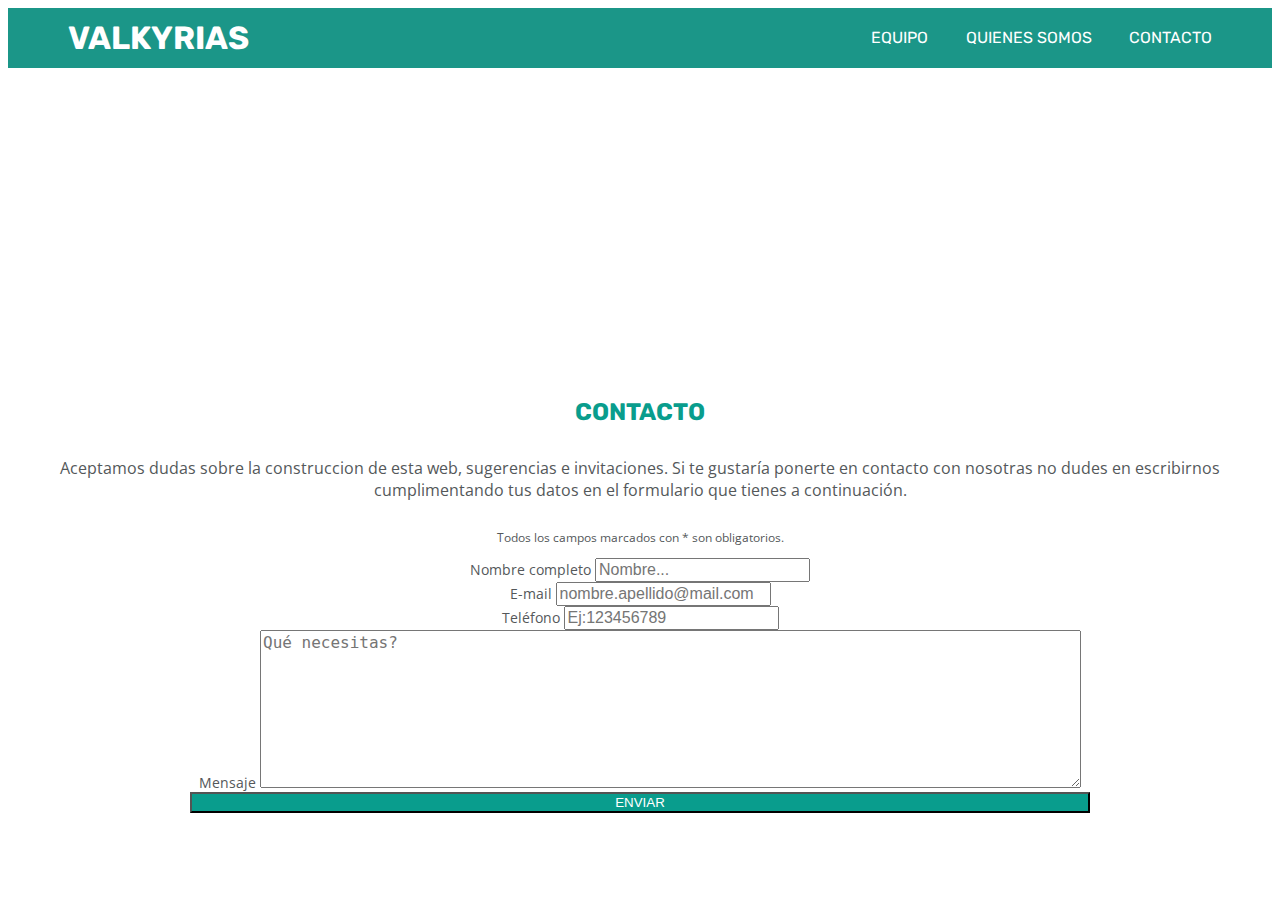
==== contacto.html @ e16b781e "hecho contacto" ====
<!DOCTYPE html>
<html lang="es">
<head>
  <meta charset="utf-8">
  <title> Valkyrias </title>
  <link rel="stylesheet" type="text/css" href="main.css">
  <link href="https://fonts.googleapis.com/css?family=Rubik" rel="stylesheet">
  <link href="https://fonts.googleapis.com/css?family=Open+Sans|Rubik:500" rel="stylesheet">
  <link rel="stylesheet" href="https://use.fontawesome.com/releases/v5.0.13/css/all.css" integrity="sha384-DNOHZ68U8hZfKXOrtjWvjxusGo9WQnrNx2sqG0tfsghAvtVlRW3tvkXWZh58N9jp" crossorigin="anonymous">
  <meta name="viewport" content="width=device-width, initial-scale=1">
</head>
<body>
<header>
  <div class="contenedor-menu">
      <h1 class="item-titulo"><a href="">VALKYRIAS</a> </h1>
      <nav>
        <ul class="contenedor-lista">
          <li class="item-cuadro"> <a href="">EQUIPO</a></li>
          <li class="item-cuadro"> <a href="">QUIENES SOMOS</a></li>
          <li class="item-cuadro"> <a href="">CONTACTO</a></li>
        </ul>
      </nav>
  </div>
  </header>
<main>
  <section class="i-cabecera">
  </section>
  <div class="contact">
    <h2 class="contact-tittle">
      CONTACTO
    </h2>
    <p class="texto">
      Aceptamos dudas sobre la construccion de esta web, sugerencias e invitaciones.
      Si te gustaría ponerte en contacto con nosotras no dudes en escribirnos cumplimentando tus datos en el formulario que tienes a continuación.
    </p>
    <div class="contact-box">
      <p>Todos los campos marcados con * son obligatorios.</p>

      <form class="formulario" action="poner la url dodne debe enviarse" method="post">
            <div class="q-1">
              <label for="Name">Nombre completo</label>
              <input id="Name" type="text" name="name" placeholder="Nombre..." required>
            </div>
            <div class="q-2">
              <label for="mail">E-mail</label>
              <input id="mail" type="mail" name="mail" placeholder="nombre.apellido@mail.com" required>
            </div>
            <div class="q-3">
              <label for="phone">Teléfono</label>
              <input id="phone" type="text" name="phone" placeholder="Ej:123456789">
            </div>
            <div class="q-4">
              <label for="msg">Mensaje</label>
              <textarea id="msg" name="msg" placeholder="Qué necesitas?"rows="8" cols="80" required></textarea>
            </div>
          </form>

          <input class="pepe" type="submit" value="ENVIAR">
          
</main>
</body>
---- main.css ----
html {
margin: 0px;
}


.contenedor-menu {
  font-family: 'Rubik', sans-serif;
  display: flex;
  flex-wrap: wrap;
  flex-direction: row;
  align-content: space-around;
  justify-content: space-between;
  width: 100%;
  background-color: #14d9c4;
  padding: 0px;
  margin: 0px;
}
.item-titulo {
  flex: 0 1 100%;
  text-align: center;
  height: 60px;
  padding-left: 15px;
  padding-right: 15px;
  line-height: 60px;
  background-color: #1b9688;
  margin: 0px;
}
.contenedor-lista {
  width: 100%;
  display: flex;
  flex-direction: row;
  align-content: space-around;
  justify-content: space-between;
  list-style: none;
  padding: 0px;
  margin-right: 15px;
  margin-top: 0px;
  margin-bottom: 0;
}
header nav {
  width: 100%;
}
.item-cuadro {
  height: 45px;
  line-height: 45px;
  padding-right: 15px;
  padding-left: 15px;
}
.contenedor-menu a {
  text-decoration: none;
  color: white;
}
.contenedor-slogan {
  background-image: url("poster.jpg");
  height: 297px;
  display: flex;
  background-size:cover;
  width: 100%;

}
.item-slogan {
  flex: 0 1 100%;
  background-color: rgba(255,255,255,0.8);
  margin-left: 15px;
  margin-right: 15px;
  position: relative;
  top: 250px;
  font-family: 'Open sans', sans-serif;
  padding-left: 15px;
  height: 71px;
}




@media only screen and (min-width: 992px) {
  .contenedor-menu {
    background-color: #1b9688;
  }
  .item-titulo {
    flex: 0 1 50%;
    text-align: left;
    margin-left: 45px;
  }
  header nav {
    width: auto;
    margin-right: 45px;

  }

  .item-cuadro {
    height: 60px;
    line-height: 60px;
  }
  .item-slogan {
    flex: 0 1 30%;
    text-align: center;
    top: 350px;
  }
  .contenedor-slogan {
    height: 421px;
  }
}

/*codigo marta*/

.cuerpo--ppal {
  text-align: center;
  margin: 0;
}

.cuerpo--equipo {
  padding-bottom: 30px;
}

.cuerpo--fortdeb {
  background-color: #f1f1f1;
  padding-bottom: 45px;
  margin-left: 0px;
  margin-right: 0px;
}

.cuerpo--item {
}

.titulo--fortdeb {
  color: #099D8D;
  font-family: 'Rubik', sans-serif;
  font-size: 22px;
  padding-top: 30px;
}

.titulo--equipo {
  color: #099D8D;
  font-family: 'Rubik', sans-serif;
  font-size: 24px;
  margin: 0;
  padding-top: 30px;
  padding-bottom: 15px;
}

.texto--main {
  color: #54585A;
  font-family: 'Open Sans', sans-serif;
  margin: 0 0 16px;
  padding-left: 20px;
  padding-right: 20px;
}
.texto--main:last-child {
margin-bottom: 0;
}

.triangulo {
  margin: auto;
  height: 0px;
  width: 0px;
  padding: 0px;
  background-color: #F1F1F1;
  border-radius: 0px;
  top: -200px;
  transform: rotate(0deg) skew(0deg);
  -webkit-transform: rotate(0deg) skew(0deg);
  border-top: 20px solid #FFFFFF;
  border-left: 20px solid transparent;
  border-right: 20px solid transparent;
  border-bottom: 0px transparent;
}
/*codigo marta*/

/*codigo Sofi*/
.flex-container {
  display: flex;
  flex-direction: column;
  flex-wrap: wrap;
}
.flex.leftext {
  margin-left: 90px;
  margin-bottom: 60px;
  margin-top: 60px;
  align-items: center;
}
.flex.rightext {
  margin-right: 90px;
  margin-bottom: 60px;
  margin-top: 60px;
  align-items: center;
}
.titlewho {
  color: #099D8D;
  text-align: center;
  font-family: 'Rubik', sans-serif;
  font-size: 24px;
  line: 45px;
  margin-top: 45px;
  margin-bottom: 45px;
}
.titlename {
  color: #000000;
  font-family: 'Open Sans', sans-serif;
  font-size: 20px;
  line: 45px;
}
.textwho {
  color: #54585A;
  font-family: 'Open Sans', sans-serif;
  font-size: 16px;
  line: 24px;
  margin-bottom: 45px;
}
.profilephoto {
  box-sizing: border-box;
  border-style: solid;
  margin-left: 45px;
  margin-right: 45px;
  border-color: #B8B8B9;
  border-radius: 15px;
  border-width: 3px;
}
.imagen1 {
  float:left;
  margin-right;
}
.imagen2 {
   float:right;
   margin-left;
}
.box  {
  margin-top: 45px;
  margin-left: 45px;
  margin-right: 45px;
  margin-bottom: 60px;
}
.textmargin1 {
  margin-bottom: 15px;
  margin-left: 90px;
  margin-right: 45px;
  text-align: right;
}
.textmargin1 .titlename {

}

.textmargin2 {
  margin-bottom: 15px;
  margin-left: 45px;
  margin-right: 90px;
  text-align: left;
}
.colorppal {
  filter: hue-rotate(9deg);
  filter: saturate(157%);
  filter: brightness(141%);
}
.box ul {
  margin: 0;
  padding: 0;
  list-style: none;
}
.box li {
  display: inline;
}
.box li + li::before {
  content: "·";
  margin: 0 5px;
}
.fab {
  color: #14aabf
}
.fas {
  color: #14aabf
}
.organize {
  text-align: left;
}
.iconsright {
  text-align: right;
}
@media all and (max-width:736px) {
    .box {
      display: flex;
      flex-wrap: wrap;
      text-align: center;
      justify-content: center;
      margin-top: 30px;
      margin-bottom: 45px;
      }
    ul {
      margin-bottom: 45px;
      margin-top: 15px;
      justify-content: center;
      text-align: center;
    }
    .profilephoto {
      box-sizing: border-box;
      border-style: solid;
      margin-top: 30px;
      margin-bottom: 15px;
      height: 180px;
      width: 180px;
      border-color: #B8B8B9;
      border-radius: 15px;
      border-width: 3px;
      justify-content: center;
      align-content: center;
    }
    .textmargin1 {
      justify-content: center;
      text-align: center;
      margin-top: 15px;
      margin-top: 15px;
      margin-left: 15px;
      margin-right: 15px;
    }
    .textmargin2 {
      justify-content: center;
      text-align: center;
      margin-top: 15px;
      margin-top: 15px;
      margin-left: 15px;
      margin-right: 15px;
    }
    .flex.leftext {
      margin-top: 15px;
      margin-top: 15px;
      margin-left: 15px;
      margin-right: 15px;
    }
    .flex.rightext {
      margin-top: 15px;
      margin-top: 15px;
      margin-left: 15px;
      margin-right: 15px;
    }
    }
/*codigo Sofi*/

/*codigo Alba*/

footer {
  background: white;
  border: 1px solid lightgrey;
  justify-content: center;
  margin-top: 45px;
  flex-direction: column;
  text-align: center;
  flex-wrap: wrap;
}
.item1 {
  font-family: 'Open Sans', sans-serif;
  font-size: 14px;
  line: 20px;
  color: #B8B8B9;
  margin-top: 30px;
  margin-bottom: 20px;
}
.item2 {
  font-family: 'Open Sans', sans-serif;
  color: #54585A;
  margin: 0;
  padding: 0;
  font-size: 14px;
  line: 30px;
}
.lista{
  margin: 0;
  padding: 0;
  list-style: none;
}
.enlaces {
  text-decoration: none;
  text-transform: uppercase;
  color: #54585A;
}
aside {
  margin-top: 30px;
  margin-bottom: 45px;
}

/*codigo Alba*/

/*codigo contacto*/

.i-cabecera{
  height: 300px;
  width: 100%;
  background-image: url("imagencontact.jpg");
  background-size: cover;
}
.imagen {
  background-image:
  height: 300px;
  margin-left: 0;
  margin-right: 0;
}
.contact {
  display: flex;
  flex-direction: column;
  justify-content: center;
  text-align: center;
}
.contact-tittle {
  align-content: center;
  margin-top: 30px;
  margin-bottom: 15px;
  font-family: 'Rubik', sans-serif;
  color: #099D8D;
  font-size: 24px;
}
.texto {
  align-content: center;
  font-family: 'Open Sans', sans-serif;
  color: #54585A;
  font-size: 16px;
  line: 24px;
}
.contact-box {
justify-content: center;
font-family: 'Open Sans', sans-serif;
font-size: 12px;
color: #54585A;
line: 24px;
}

/*codigo contacto*/

/*codigo formulario*/
 .formulario {
  font-family: 'Open Sans', sans-serif;
  font-size: 14px;
  color: #54585A;
}

.formulario input {
  font-size: 16px;

}

.formulario textarea {
  font-size: 16px;
}

.pepe {
  background: #099D8D;
  color: #ffffff;
  width: 100vh;
}




/*codigo formulario*/
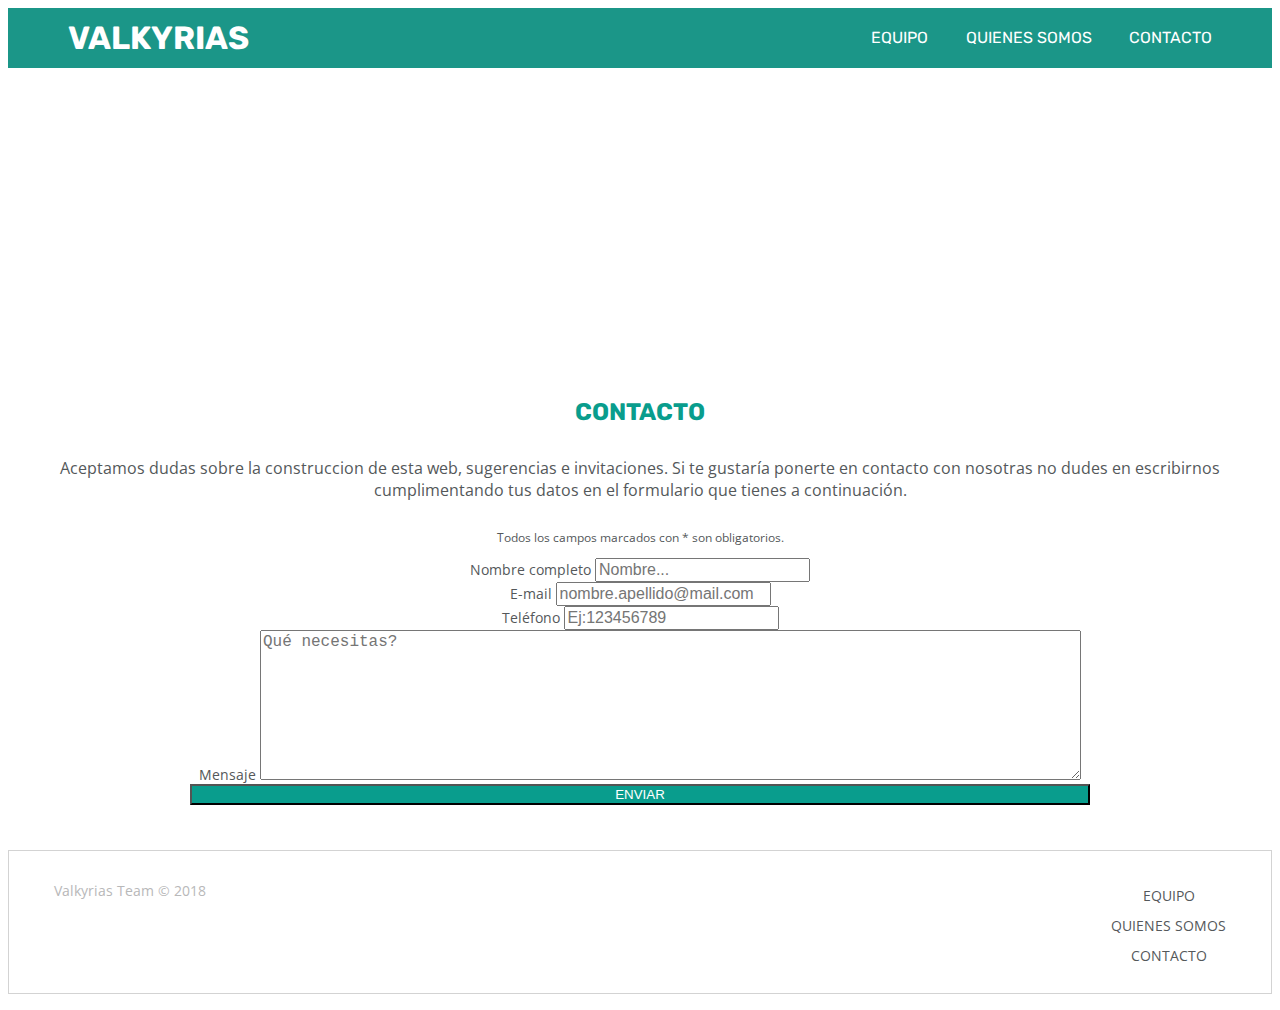
==== commit 2de72583: "completadas medias footer y detalles" ====
--- a/contacto.html
+++ b/contacto.html
@@ -57,6 +57,29 @@
           </form>
 
           <input class="pepe" type="submit" value="ENVIAR">
-          
+
 </main>
+<footer class="footer">
+  <div class="supercaja">
+    <div class="item1">
+      <p>Valkyrias Team © 2018</p>
+    </div>
+    <div class="item2">
+      <nav >
+        <ul class="lista">
+          <li><a class="enlaces" href="enlace equipo">EQUIPO</a></li>
+          <li><a class="enlaces" href="enlace quienes somos">QUIENES SOMOS</a></li>
+          <li><a class="enlaces" href="enlace contacto">CONTACTO</a></li>
+        </ul>
+      </nav>
+    </div>
+    <aside class= "item 3">
+      <div>
+        <a href="http://adalab.es/"> <img src="logo_adalab.png" alt=""></a>
+      </div>
+
+    </aside>
+
+  </div>
+</footer>
 </body>
--- a/main.css
+++ b/main.css
@@ -226,7 +226,7 @@
    margin-left;
 }
 .box  {
-  margin-top: 45px;
+  margin-top: 45px;column
   margin-left: 45px;
   margin-right: 45px;
   margin-bottom: 60px;
@@ -285,7 +285,7 @@
       margin-top: 30px;
       margin-bottom: 45px;
       }
-    ul {
+    ul {query
       margin-bottom: 45px;
       margin-top: 15px;
       justify-content: center;
@@ -308,7 +308,8 @@
       justify-content: center;
       text-align: center;
       margin-top: 15px;
-      margin-top: 15px;
+      margin-top: 15px;margin-left: 0px;
+  margin-right: 0px;
       margin-left: 15px;
       margin-right: 15px;
     }
@@ -342,9 +343,7 @@
   border: 1px solid lightgrey;
   justify-content: center;
   margin-top: 45px;
-  flex-direction: column;
   text-align: center;
-  flex-wrap: wrap;
 }
 .item1 {
   font-family: 'Open Sans', sans-serif;
@@ -376,7 +375,37 @@
   margin-top: 30px;
   margin-bottom: 45px;
 }
-
+@media only screen and (min-width: 768px) {
+
+footer {
+
+  border: 1px solid lightgrey;
+  margin-top: 45px;
+  padding-right: 45px;
+  padding-left: 45px;
+}
+.supercaja {
+position: relative;
+}
+
+.item1 {
+    margin-top: 30px;
+    margin-bottom: 15px;
+    text-align: left;
+}
+.item2 {
+  line-height: 30px;
+  margin-top: 0;
+  position: absolute;
+  top:0;
+  right: 0;
+}
+aside {
+  margin-top: 15px;
+  margin-bottom: 60px;
+  text-align: left;
+}
+}
 /*codigo Alba*/
 
 /*codigo contacto*/
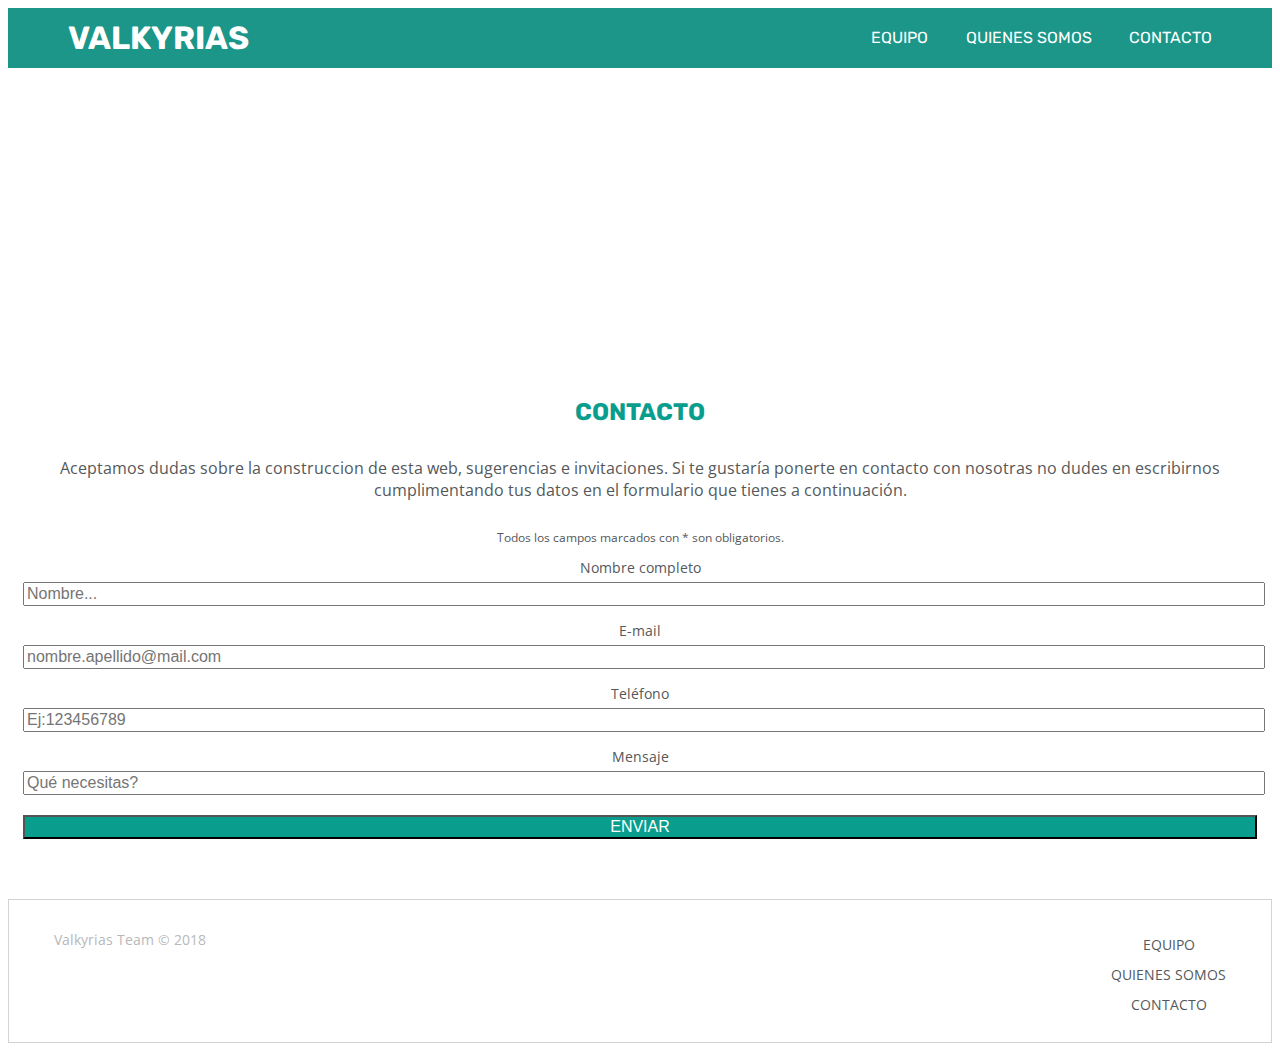
==== commit d40b3b8e: "algunoscambios de formulario" ====
--- a/contacto.html
+++ b/contacto.html
@@ -38,25 +38,26 @@
       <p>Todos los campos marcados con * son obligatorios.</p>
 
       <form class="formulario" action="poner la url dodne debe enviarse" method="post">
-            <div class="q-1">
-              <label for="Name">Nombre completo</label>
+            <div class="q">
+              <label class="an" for="Name">Nombre completo</label>
               <input id="Name" type="text" name="name" placeholder="Nombre..." required>
             </div>
-            <div class="q-2">
-              <label for="mail">E-mail</label>
+            <div class="q">
+              <label class="an" for="mail">E-mail</label>
               <input id="mail" type="mail" name="mail" placeholder="nombre.apellido@mail.com" required>
             </div>
-            <div class="q-3">
-              <label for="phone">Teléfono</label>
+            <div class="q">
+              <label class="an" for="phone">Teléfono</label>
               <input id="phone" type="text" name="phone" placeholder="Ej:123456789">
             </div>
-            <div class="q-4">
-              <label for="msg">Mensaje</label>
-              <textarea id="msg" name="msg" placeholder="Qué necesitas?"rows="8" cols="80" required></textarea>
+            <div class="q">
+              <label class="an" for="msg">Mensaje</label>
+              <input id="msg" name="msg" placeholder="Qué necesitas?"rows="8" cols="50" required></input>
+              <input class="pepe" type="submit" value="ENVIAR">
             </div>
           </form>
 
-          <input class="pepe" type="submit" value="ENVIAR">
+
 
 </main>
 <footer class="footer">
--- a/main.css
+++ b/main.css
@@ -444,11 +444,13 @@
   line: 24px;
 }
 .contact-box {
+display: block;
 justify-content: center;
 font-family: 'Open Sans', sans-serif;
 font-size: 12px;
 color: #54585A;
 line: 24px;
+width: 100%;
 }
 
 /*codigo contacto*/
@@ -461,18 +463,28 @@
 }
 
 .formulario input {
-  font-size: 16px;
-
-}
-
+font-size: 16px;
+width: 100%;
+margin-top: 5px;
+margin-bottom: 15px;
+}
+.q {
+margin-left: 15px;
+margin-right: 15px;
+}
+.an {
+
+}
 .formulario textarea {
   font-size: 16px;
+width: 100%;
 }
 
 .pepe {
-  background: #099D8D;
-  color: #ffffff;
-  width: 100vh;
+background: #099D8D;
+color: #ffffff;
+width: 100%;
+text-transform: uppercase;
 }
 
 
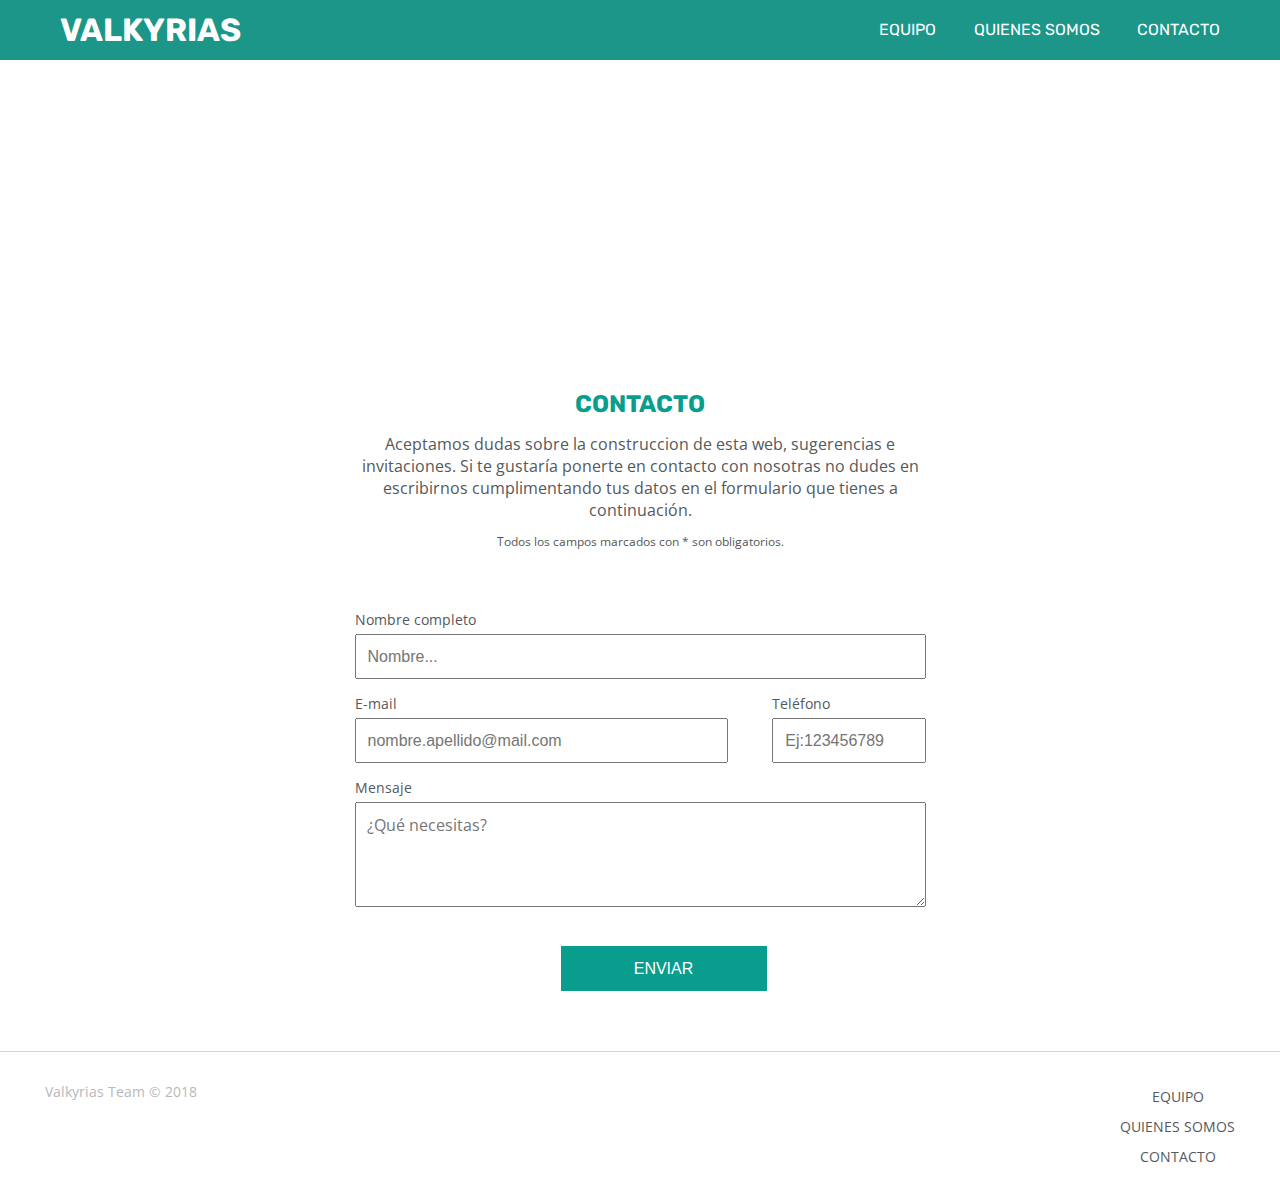
==== commit 858a21c8: "medias alba supuestamente ready" ====
--- a/contacto.html
+++ b/contacto.html
@@ -4,15 +4,15 @@
 <head>
   <meta charset="utf-8">
   <title> Valkyrias </title>
-  <link rel="stylesheet" type="text/css" href="main.css">
   <link href="https://fonts.googleapis.com/css?family=Rubik" rel="stylesheet">
   <link href="https://fonts.googleapis.com/css?family=Open+Sans|Rubik:500" rel="stylesheet">
   <link rel="stylesheet" href="https://use.fontawesome.com/releases/v5.0.13/css/all.css" integrity="sha384-DNOHZ68U8hZfKXOrtjWvjxusGo9WQnrNx2sqG0tfsghAvtVlRW3tvkXWZh58N9jp" crossorigin="anonymous">
+  <link rel="stylesheet" type="text/css" href="main.css">
   <meta name="viewport" content="width=device-width, initial-scale=1">
 </head>
 <body>
-<header>
-  <div class="contenedor-menu">
+  <header>
+    <div class="contenedor-menu">
       <h1 class="item-titulo"><a href="">VALKYRIAS</a> </h1>
       <nav>
         <ul class="contenedor-lista">
@@ -21,66 +21,73 @@
           <li class="item-cuadro"> <a href="">CONTACTO</a></li>
         </ul>
       </nav>
-  </div>
+    </div>
   </header>
-<main>
-  <section class="i-cabecera">
-  </section>
-  <div class="contact">
-    <h2 class="contact-tittle">
-      CONTACTO
-    </h2>
-    <p class="texto">
-      Aceptamos dudas sobre la construccion de esta web, sugerencias e invitaciones.
-      Si te gustaría ponerte en contacto con nosotras no dudes en escribirnos cumplimentando tus datos en el formulario que tienes a continuación.
-    </p>
-    <div class="contact-box">
-      <p>Todos los campos marcados con * son obligatorios.</p>
+  <main>
+    <section class="i-cabecera">
+    </section>
+    <div class="contact">
+      <h2 class="contact-tittle">
+        CONTACTO
+      </h2>
+      <p class="texto">
+        Aceptamos dudas sobre la construccion de esta web, sugerencias e invitaciones.
+        Si te gustaría ponerte en contacto con nosotras no dudes en escribirnos cumplimentando tus datos en el formulario que tienes a continuación.
+      </p>
+      <div class="contact-box">
+        <p class="texto-form">Todos los campos marcados con * son obligatorios.</p>
 
-      <form class="formulario" action="poner la url dodne debe enviarse" method="post">
-            <div class="q">
-              <label class="an" for="Name">Nombre completo</label>
-              <input id="Name" type="text" name="name" placeholder="Nombre..." required>
+        <form class="formulario" action="poner la url dodne debe enviarse" method="post">
+          <div class="q">
+            <label class="an" for="Name">Nombre completo</label>
+            <input id="Name" type="text" name="name" placeholder="Nombre..." required>
+          </div>
+          <div class="q">
+            <div class="q2">
+              <div class="y">
+                <div class="q3">
+                  <label class="an" for="mail">E-mail</label>
+                  <input id="mail" type="mail" name="mail" placeholder="nombre.apellido@mail.com" required>
+                </div>
+              </div>
+              <div class="z">
+                <div class="q3">
+                  <label class="an" for="phone">Teléfono</label>
+                  <input id="phone" type="text" name="phone" placeholder="Ej:123456789">
+                </div>
+              </div>
             </div>
-            <div class="q">
-              <label class="an" for="mail">E-mail</label>
-              <input id="mail" type="mail" name="mail" placeholder="nombre.apellido@mail.com" required>
-            </div>
-            <div class="q">
-              <label class="an" for="phone">Teléfono</label>
-              <input id="phone" type="text" name="phone" placeholder="Ej:123456789">
-            </div>
-            <div class="q">
-              <label class="an" for="msg">Mensaje</label>
-              <input id="msg" name="msg" placeholder="Qué necesitas?"rows="8" cols="50" required></input>
+          </div>
+          <div class="q">
+            <label class="an" for="msg">Mensaje</label>
+            <textarea id="msg" name="msg" placeholder="¿Qué necesitas?"rows="8" cols="50" required></textarea>
+            <div class="chachi">
               <input class="pepe" type="submit" value="ENVIAR">
             </div>
-          </form>
+          </div>
+        </form>
+      </main>
+      <footer class="footer">
+        <div class="supercaja">
+          <div class="item1">
+            <p>Valkyrias Team © 2018</p>
+          </div>
+          <div class="item2">
+            <nav >
+              <ul class="lista">
+                <li><a class="enlaces" href="enlace equipo">EQUIPO</a></li>
+                <li><a class="enlaces" href="enlace quienes somos">QUIENES SOMOS</a></li>
+                <li><a class="enlaces" href="enlace contacto">CONTACTO</a></li>
+              </ul>
+            </nav>
+          </div>
+          <aside class= "item 3">
+            <div>
+              <a href="http://adalab.es/"> <img src="logo_adalab.png" alt=""></a>
+            </div>
 
+          </aside>
 
-
-</main>
-<footer class="footer">
-  <div class="supercaja">
-    <div class="item1">
-      <p>Valkyrias Team © 2018</p>
-    </div>
-    <div class="item2">
-      <nav >
-        <ul class="lista">
-          <li><a class="enlaces" href="enlace equipo">EQUIPO</a></li>
-          <li><a class="enlaces" href="enlace quienes somos">QUIENES SOMOS</a></li>
-          <li><a class="enlaces" href="enlace contacto">CONTACTO</a></li>
-        </ul>
-      </nav>
-    </div>
-    <aside class= "item 3">
-      <div>
-        <a href="http://adalab.es/"> <img src="logo_adalab.png" alt=""></a>
-      </div>
-
-    </aside>
-
-  </div>
-</footer>
-</body>
+        </div>
+      </footer>
+    </body>
--- a/main.css
+++ b/main.css
@@ -2,8 +2,9 @@
 html {
 margin: 0px;
 }
-
-
+body {
+margin: 0px;
+}
 .contenedor-menu {
   font-family: 'Rubik', sans-serif;
   display: flex;
@@ -284,12 +285,21 @@
       justify-content: center;
       margin-top: 30px;
       margin-bottom: 45px;
+align-items: center;
       }
     ul {query
       margin-bottom: 45px;
       margin-top: 15px;
       justify-content: center;
       text-align: center;
+      margin-left: 0;
+      margin-right: 0;
+    }
+    .imagen1 {
+      float:center;
+    }
+    .imagen2 {
+       float:center;
     }
     .profilephoto {
       box-sizing: border-box;
@@ -301,18 +311,24 @@
       border-color: #B8B8B9;
       border-radius: 15px;
       border-width: 3px;
-      justify-content: center;
-      align-content: center;
     }
     .textmargin1 {
       justify-content: center;
       text-align: center;
       margin-top: 15px;
-      margin-top: 15px;margin-left: 0px;
-  margin-right: 0px;
+      margin-top: 15px;
+      margin-left: 0px;
+      margin-right: 0px;
       margin-left: 15px;
       margin-right: 15px;
-    }
+      float: center;
+    }
+    .iconsright {
+      margin-left: 0;
+      margin-right: 0;
+      text-align: center;
+      justify-content: center;
+}
     .textmargin2 {
       justify-content: center;
       text-align: center;
@@ -320,18 +336,21 @@
       margin-top: 15px;
       margin-left: 15px;
       margin-right: 15px;
+      float: center;
     }
     .flex.leftext {
       margin-top: 15px;
       margin-top: 15px;
       margin-left: 15px;
       margin-right: 15px;
+text-align: center;
     }
     .flex.rightext {
       margin-top: 15px;
       margin-top: 15px;
       margin-left: 15px;
       margin-right: 15px;
+text-align: center;
     }
     }
 /*codigo Sofi*/
@@ -340,7 +359,7 @@
 
 footer {
   background: white;
-  border: 1px solid lightgrey;
+  border-top: 1px solid lightgrey;
   justify-content: center;
   margin-top: 45px;
   text-align: center;
@@ -379,7 +398,7 @@
 
 footer {
 
-  border: 1px solid lightgrey;
+  border-top: 1px solid lightgrey;
   margin-top: 45px;
   padding-right: 45px;
   padding-left: 45px;
@@ -399,6 +418,17 @@
   position: absolute;
   top:0;
   right: 0;
+}
+.texto {
+  align-content: center;
+  font-family: 'Open Sans', sans-serif;
+  color: #54585A;
+  font-size: 16px;
+  margin: 0 25px;
+}
+.contact-box {
+display: block;
+justify-content: center;
 }
 aside {
   margin-top: 15px;
@@ -441,7 +471,7 @@
   font-family: 'Open Sans', sans-serif;
   color: #54585A;
   font-size: 16px;
-  line: 24px;
+  margin: 0 25px;
 }
 .contact-box {
 display: block;
@@ -452,6 +482,9 @@
 line: 24px;
 width: 100%;
 }
+.texto-form {
+margin-bottom: 60px;
+}
 
 /*codigo contacto*/
 
@@ -460,6 +493,7 @@
   font-family: 'Open Sans', sans-serif;
   font-size: 14px;
   color: #54585A;
+  margin: 0px;
 }
 
 .formulario input {
@@ -467,24 +501,91 @@
 width: 100%;
 margin-top: 5px;
 margin-bottom: 15px;
+box-sizing: border-box;
+height: 45px;
+padding: 11px;
 }
 .q {
 margin-left: 15px;
 margin-right: 15px;
+text-align: left;
+}
+.q2 {
+padding: 0px;
+display: block;
+box-sizing: border-box;
+width: 100%;
+}
+.q3 {
+padding: 0px;
+display: block;
+box-sizing: border-box;
+width: 100%;
+
 }
 .an {
-
+text-align: left;
+font-size: 14px;
 }
 .formulario textarea {
-  font-size: 16px;
+font-family: 'Open Sans', sans-serif;
+font-size: 16px;
 width: 100%;
-}
-
+box-sizing: border-box;
+margin-top: 5px;
+margin-bottom: 30px;
+height: 105px;
+padding: 11px;
+}
 .pepe {
 background: #099D8D;
 color: #ffffff;
-width: 100%;
 text-transform: uppercase;
+height: 45px;
+padding: 0px;
+border: 0;
+}
+@media only screen and (min-width: 768px) {
+
+.formulario {
+width: 442px;
+display: inline-block;
+align-items: center;
+}
+.texto {
+width: 442px;
+align-self: center;
+}
+.chachi {
+width: 206px;
+
+}
+.pepe {
+position: relative;
+left: 206px;
+}
+@media only screen and (min-width: 1200px){
+
+.q2{
+display: inline-flex;
+justify-content: space-between;
+}
+.y{
+width: 395px;
+margin-right: 44px;
+}
+.z {
+width: 162px;
+}
+.formulario {
+width: 601px;
+display: inline-block;
+align-items: center;
+}
+.texto {
+width: 601px;
+align-self: center;
+}
 }
 
 
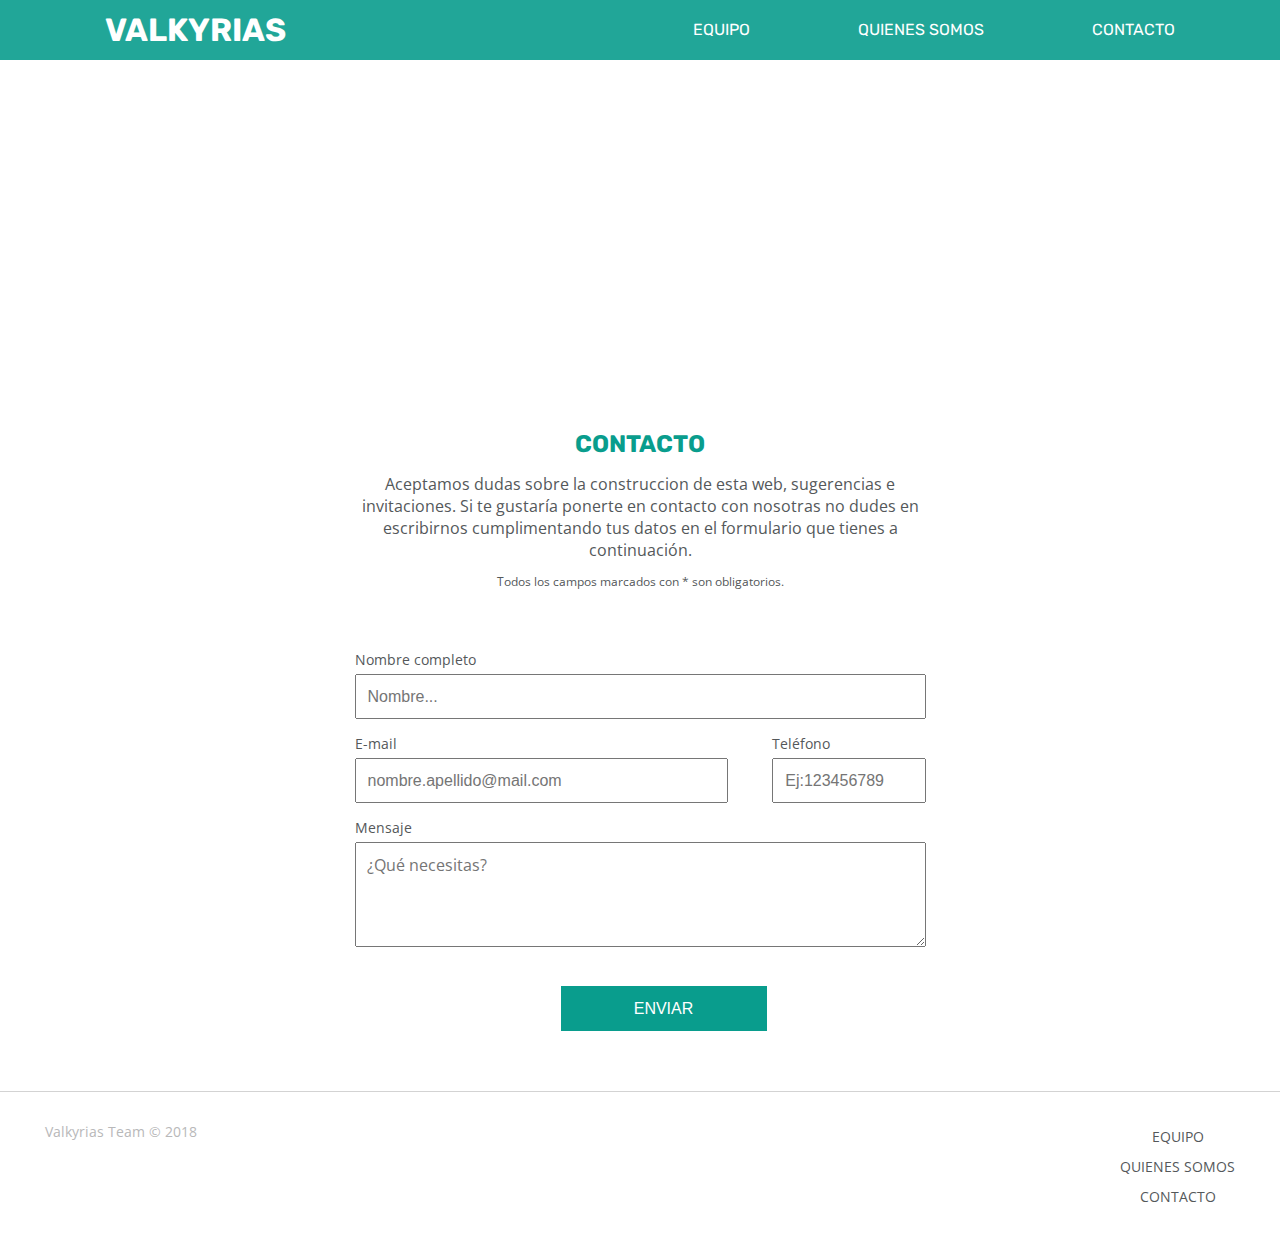
==== commit 6ee10aed: "enlaces arreglados" ====
--- a/contacto.html
+++ b/contacto.html
@@ -7,7 +7,7 @@
   <link href="https://fonts.googleapis.com/css?family=Rubik" rel="stylesheet">
   <link href="https://fonts.googleapis.com/css?family=Open+Sans|Rubik:500" rel="stylesheet">
   <link rel="stylesheet" href="https://use.fontawesome.com/releases/v5.0.13/css/all.css" integrity="sha384-DNOHZ68U8hZfKXOrtjWvjxusGo9WQnrNx2sqG0tfsghAvtVlRW3tvkXWZh58N9jp" crossorigin="anonymous">
-  <link rel="stylesheet" type="text/css" href="main.css">
+  <link rel="stylesheet" type="text/css" href="/styles/main.css">
   <meta name="viewport" content="width=device-width, initial-scale=1">
 </head>
 <body>
@@ -16,9 +16,9 @@
       <h1 class="item-titulo"><a href="">VALKYRIAS</a> </h1>
       <nav>
         <ul class="contenedor-lista">
-          <li class="item-cuadro"> <a href="">EQUIPO</a></li>
-          <li class="item-cuadro"> <a href="">QUIENES SOMOS</a></li>
-          <li class="item-cuadro"> <a href="">CONTACTO</a></li>
+          <li class="item-cuadro"> <a href="index.html#HOME">EQUIPO</a></li>
+          <li class="item-cuadro"> <a href="index.html#QUIENESOMOS">QUIENES SOMOS</a></li>
+          <li class="item-cuadro"> <a href="contacto.html">CONTACTO</a></li>
         </ul>
       </nav>
     </div>
@@ -75,9 +75,9 @@
           <div class="item2">
             <nav >
               <ul class="lista">
-                <li><a class="enlaces" href="enlace equipo">EQUIPO</a></li>
-                <li><a class="enlaces" href="enlace quienes somos">QUIENES SOMOS</a></li>
-                <li><a class="enlaces" href="enlace contacto">CONTACTO</a></li>
+                <li><a class="enlaces" href="index.html#HOME">EQUIPO</a></li>
+                <li><a class="enlaces" href="index.html#QUIENESOMOS">QUIENES SOMOS</a></li>
+                <li><a class="enlaces" href="contacto.html">CONTACTO</a></li>
               </ul>
             </nav>
           </div>
--- a/styles/main.css
+++ b/styles/main.css
@@ -0,0 +1,1001 @@
+@charset "UTF-8";/*colores*//*codigo marta*/footer {
+  background: white;
+  border-top: 1px solid lightgrey;
+  -webkit-box-pack: center;
+  -ms-flex-pack: center;
+  justify-content: center;
+  margin-top: 45px;
+  text-align: center;
+}
+
+.item1 {
+  font-family: 'Open Sans', sans-serif;
+  font-size: 14px;
+  line: 20px;
+  color: #b8b8b9;
+  margin-top: 30px;
+  margin-bottom: 20px;
+}
+
+.item2 {
+  font-family: 'Open Sans', sans-serif;
+  color: #54585a;
+  margin: 0;
+  padding: 0;
+  font-size: 14px;
+  line: 30px;
+}
+
+.lista {
+  margin: 0;
+  padding: 0;
+  list-style: none;
+}
+
+.enlaces {
+  text-decoration: none;
+  text-transform: uppercase;
+  color: #54585a;
+}
+
+aside {
+  margin-top: 30px;
+  margin-bottom: 45px;
+}/*codigo Alba*//*codigo contacto*/.contenedor-menu {
+  position: fixed;
+  opacity: 0.9;
+}
+
+.i-cabecera {
+  height: 300px;
+  width: 100%;
+  background-image: url("../images/imagencontact.jpg");
+  background-size: cover;
+}
+
+.imagen {
+  height: 300px;
+  margin-left: 0;
+  margin-right: 0;
+}
+
+.contact {
+  display: -webkit-box;
+  display: -ms-flexbox;
+  display: flex;
+  -webkit-box-orient: vertical;
+  -webkit-box-direction: normal;
+  -ms-flex-direction: column;
+  flex-direction: column;
+  -webkit-box-pack: center;
+  -ms-flex-pack: center;
+  justify-content: center;
+  text-align: center;
+}
+
+.contact-tittle {
+  -ms-flex-line-pack: center;
+  align-content: center;
+  margin-top: 30px;
+  margin-bottom: 15px;
+  font-family: 'Rubik', sans-serif;
+  color: #099D8D;
+  font-size: 24px;
+}
+
+.texto {
+  -ms-flex-line-pack: center;
+  align-content: center;
+  font-family: 'Open Sans', sans-serif;
+  color: #54585a;
+  font-size: 16px;
+  margin: 0 25px;
+}
+
+.contact-box {
+  display: block;
+  -webkit-box-pack: center;
+  -ms-flex-pack: center;
+  justify-content: center;
+  font-family: 'Open Sans', sans-serif;
+  font-size: 12px;
+  color: #54585a;
+  line: 24px;
+  width: 100%;
+}
+
+.texto-form {
+  margin-bottom: 60px;
+}
+
+.contenedor-menu {
+  font-family: 'Rubik', sans-serif;
+  display: -webkit-box;
+  display: -ms-flexbox;
+  display: flex;
+  -ms-flex-wrap: wrap;
+  flex-wrap: wrap;
+  -webkit-box-orient: horizontal;
+  -webkit-box-direction: normal;
+  -ms-flex-direction: row;
+  flex-direction: row;
+  -ms-flex-line-pack: distribute;
+  align-content: space-around;
+  -webkit-box-pack: justify;
+  -ms-flex-pack: justify;
+  justify-content: space-between;
+  width: 100%;
+  background-color: #14d9c4;
+  opacity: 0.9;
+  padding: 0px;
+  margin: 0px;
+  position: fixed;
+  z-index: 1;
+}
+
+.item-titulo {
+  -webkit-box-flex: 0;
+  -ms-flex: 0 1 100%;
+  flex: 0 1 100%;
+  text-align: center;
+  height: 60px;
+  padding-left: 15px;
+  padding-right: 15px;
+  line-height: 60px;
+  background-color: #099d8d;
+  margin: 0px;
+}
+
+.contenedor-lista {
+  width: 100%;
+  display: -webkit-box;
+  display: -ms-flexbox;
+  display: flex;
+  -webkit-box-orient: horizontal;
+  -webkit-box-direction: normal;
+  -ms-flex-direction: row;
+  flex-direction: row;
+  -ms-flex-line-pack: distribute;
+  align-content: space-around;
+  -webkit-box-pack: justify;
+  -ms-flex-pack: justify;
+  justify-content: space-between;
+  list-style: none;
+  padding: 0px;
+  margin-right: 15px;
+  margin-top: 0px;
+  margin-bottom: 0;
+}
+
+header nav {
+  width: 100%;
+}
+
+.item-cuadro {
+  height: 45px;
+  line-height: 45px;
+  padding-right: 15px;
+  padding-left: 15px;
+}
+
+.contenedor-menu a {
+  text-decoration: none;
+  color: #ffffff;
+}
+
+.contenedor-slogan {
+  background-image: url("../images/poster.jpg");
+  height: 421px;
+  display: -webkit-box;
+  display: -ms-flexbox;
+  display: flex;
+  background-size: cover;
+  width: 100%;
+}
+
+.item-slogan {
+  -webkit-box-flex: 0;
+  -ms-flex: 0 1 100%;
+  flex: 0 1 100%;
+  background-color: white;
+  margin-left: 15px;
+  margin-right: 15px;
+  position: relative;
+  top: 350px;
+  font-family: 'Open sans', sans-serif;
+  padding-left: 15px;
+  height: 71px;
+}/*desktop*//*ipad*/html {
+  margin: 0px;
+}
+
+body {
+  margin: 0px;
+}/*codigo marta*/.cuerpo--ppal {
+  text-align: center;
+  margin: 0;
+}
+
+.cuerpo--equipo {
+  padding-bottom: 30px;
+}
+
+.cuerpo--fortdeb {
+  background-color: #f1f1f1;
+  padding-bottom: 45px;
+  margin-left: 0px;
+  margin-right: 0px;
+}
+
+.titulo--fortdeb {
+  color: #099D8D;
+  font-family: 'Rubik', sans-serif;
+  font-size: 22px;
+  padding-top: 30px;
+}
+
+.titulo--equipo {
+  color: #099D8D;
+  font-family: 'Rubik', sans-serif;
+  font-size: 24px;
+  margin: 0;
+  padding-top: 30px;
+  padding-bottom: 15px;
+}
+
+.texto--main {
+  color: #54585A;
+  font-family: 'Open Sans', sans-serif;
+  margin: 0 0 16px;
+  padding-left: 20px;
+  padding-right: 20px;
+}
+
+.texto--main:last-child {
+  margin-bottom: 0;
+}
+
+.triangulo {
+  margin: auto;
+  height: 0px;
+  width: 0px;
+  padding: 0px;
+  background-color: #f1f1f1;
+  border-radius: 0px;
+  top: -200px;
+  transform: rotate(0deg) skew(0deg);
+  -webkit-transform: rotate(0deg) skew(0deg);
+  border-top: 20px solid #ffffff;
+  border-left: 20px solid transparent;
+  border-right: 20px solid transparent;
+  border-bottom: 0px transparent;
+}/*codigo marta*//*codigo Sofi*/.tituloquien {
+  color: #099D8D;
+  font-family: 'Rubik', sans-serif;
+  font-size: 24px;
+  margin-bottom: 0;
+}
+
+.tituloquien h2 {
+  margin: 0;
+  font-size: 24px;
+}
+
+.quienes {
+  -webkit-box-pack: center;
+  -ms-flex-pack: center;
+  justify-content: center;
+  margin: 0 auto;
+  display: -webkit-box;
+  display: -ms-flexbox;
+  display: flex;
+  -webkit-box-orient: vertical;
+  -webkit-box-direction: normal;
+  -ms-flex-direction: column;
+  flex-direction: column;
+  -webkit-box-align: center;
+  -ms-flex-align: center;
+  align-items: center;
+}
+
+.grid1 {
+  display: grid;
+  grid-template-columns: 1fr  278px;
+  grid-template-rows: 278px;
+  grid-template-areas: "sigomuriendo" "mori";
+  grid-gap: 45px 60px;
+  margin-top: 45px;
+}
+
+.gridtext1 {
+  width: 439px;
+  text-align: right;
+}
+
+.gridphoto1 {
+  -webkit-box-sizing: border-box;
+  box-sizing: border-box;
+  border-style: solid;
+  border-color: #B8B8B9;
+  border-radius: 15px;
+  border-width: 3px;
+  width: 278px;
+  height: 278px;
+}
+
+.titlename {
+  color: #000000;
+  font-family: 'Open Sans', sans-serif;
+  font-size: 20px;
+  line: 45px;
+}
+
+.textwho {
+  color: #54585A;
+  font-family: 'Open Sans', sans-serif;
+  font-size: 16px;
+  line: 24px;
+}
+
+.grid2 {
+  display: grid;
+  grid-template-columns: 278px  1fr;
+  grid-template-rows: 1fr;
+  grid-template-areas: "aunquenrealidad" "mevienebien";
+  grid-gap: 45px 60px;
+  margin-top: 45px;
+  margin-left: 15px;
+  margin-right: 15px;
+}
+
+.gridphoto2 {
+  -webkit-box-sizing: border-box;
+  box-sizing: border-box;
+  border-style: solid;
+  border-color: #B8B8B9;
+  border-radius: 15px;
+  border-width: 3px;
+  width: 278px;
+  height: 278px;
+}
+
+.gridtext2 {
+  width: 439px;
+  text-align: left;
+}
+
+.gridtext1 ul {
+  margin: 0;
+  padding: 0;
+  list-style: none;
+  text-align: right;
+}
+
+.gridphoto1 {
+  width: 278px;
+  height: 278px;
+}
+
+.gridtext2 ul {
+  margin: 0;
+  padding: 0;
+  list-style: none;
+}
+
+.gridtext1 li {
+  display: inline;
+}
+
+.gridtext2 li {
+  display: inline;
+}
+
+.gridtext1 li + li::before {
+  content: "·";
+  margin: 0 5px;
+}
+
+.gridtext2 li + li::before {
+  content: "·";
+  margin: 0 5px;
+}
+
+.fab {
+  color: #14aabf;
+}
+
+.fas {
+  color: #14aabf;
+}
+
+.grid1 .titlename {
+  margin-top: 0;
+}
+
+.grid2 .titlename {
+  margin-top: 0;
+}/*codigo Sofi*//*codigo contacto*/.contenedor-menu {
+  position: fixed;
+  opacity: 0.9;
+}
+
+.i-cabecera {
+  height: 300px;
+  width: 100%;
+  background-image: url("../images/imagencontact.jpg");
+  background-size: cover;
+}
+
+.imagen {
+  height: 300px;
+  margin-left: 0;
+  margin-right: 0;
+}
+
+.contact {
+  display: -webkit-box;
+  display: -ms-flexbox;
+  display: flex;
+  -webkit-box-orient: vertical;
+  -webkit-box-direction: normal;
+  -ms-flex-direction: column;
+  flex-direction: column;
+  -webkit-box-pack: center;
+  -ms-flex-pack: center;
+  justify-content: center;
+  text-align: center;
+}
+
+.contact-tittle {
+  -ms-flex-line-pack: center;
+  align-content: center;
+  margin-top: 30px;
+  margin-bottom: 15px;
+  font-family: 'Rubik', sans-serif;
+  color: #099D8D;
+  font-size: 24px;
+}
+
+.texto {
+  -ms-flex-line-pack: center;
+  align-content: center;
+  font-family: 'Open Sans', sans-serif;
+  color: #54585a;
+  font-size: 16px;
+  margin: 0 25px;
+}
+
+.contact-box {
+  display: block;
+  -webkit-box-pack: center;
+  -ms-flex-pack: center;
+  justify-content: center;
+  font-family: 'Open Sans', sans-serif;
+  font-size: 12px;
+  color: #54585a;
+  line: 24px;
+  width: 100%;
+}
+
+.texto-form {
+  margin-bottom: 60px;
+}/*codigo formulario*/.formulario {
+  font-family: 'Open Sans', sans-serif;
+  font-size: 14px;
+  color: #54585a;
+  margin: 0px;
+}
+
+.formulario input {
+  font-size: 16px;
+  width: 100%;
+  margin-top: 5px;
+  margin-bottom: 15px;
+  -webkit-box-sizing: border-box;
+  box-sizing: border-box;
+  height: 45px;
+  padding: 11px;
+}
+
+.q {
+  margin-left: 15px;
+  margin-right: 15px;
+  text-align: left;
+}
+
+.q2 {
+  padding: 0px;
+  display: block;
+  -webkit-box-sizing: border-box;
+  box-sizing: border-box;
+  width: 100%;
+}
+
+.q3 {
+  padding: 0px;
+  display: block;
+  -webkit-box-sizing: border-box;
+  box-sizing: border-box;
+  width: 100%;
+}
+
+.an {
+  text-align: left;
+  font-size: 14px;
+}
+
+.formulario textarea {
+  font-family: 'Open Sans', sans-serif;
+  font-size: 16px;
+  width: 100%;
+  -webkit-box-sizing: border-box;
+  box-sizing: border-box;
+  margin-top: 5px;
+  margin-bottom: 30px;
+  height: 105px;
+  padding: 11px;
+}
+
+.pepe {
+  background: #099d8d;
+  color: #ffffff;
+  text-transform: uppercase;
+  height: 45px;
+  padding: 0px;
+  border: 0;
+}
+
+body {
+  cursor: url(../cursor2.gif), url(cursor.cur), pointer;
+}
+
+@media only screen and (min-width: 768px) {
+  footer {
+    border-top: 1px solid lightgrey;
+    margin-top: 45px;
+    padding-right: 45px;
+    padding-left: 45px;
+  }
+
+  .supercaja {
+    position: relative;
+  }
+
+  .item1 {
+    margin-top: 30px;
+    margin-bottom: 15px;
+    text-align: left;
+  }
+
+  .item2 {
+    line-height: 30px;
+    margin-top: 0;
+    position: absolute;
+    top: 0;
+    right: 0;
+  }
+
+  .texto {
+    -ms-flex-line-pack: center;
+    align-content: center;
+    font-family: 'Open Sans', sans-serif;
+    color: #54585a;
+    font-size: 16px;
+    margin: 0 25px;
+  }
+
+  .contact-box {
+    display: block;
+    -webkit-box-pack: center;
+    -ms-flex-pack: center;
+    justify-content: center;
+  }
+
+  aside {
+    margin-top: 15px;
+    margin-bottom: 60px;
+    text-align: left;
+  }
+
+  .formulario {
+    width: 442px;
+    display: inline-block;
+    -webkit-box-align: center;
+    -ms-flex-align: center;
+    align-items: center;
+  }
+
+  .texto {
+    width: 442px;
+    -ms-flex-item-align: center;
+    align-self: center;
+  }
+
+  .chachi {
+    width: 206px;
+  }
+
+  .pepe {
+    position: relative;
+    left: 206px;
+  }
+}
+
+@media only screen and (min-width: 768px) and (max-width: 992px) {
+  .contenedor-menu {
+    background-color: #099d8d;
+    height: 60px;
+  }
+
+  header nav {
+    -webkit-box-flex: 0;
+    -ms-flex: 0 1 45%;
+    flex: 0 1 45%;
+    width: auto;
+    margin-right: 30px;
+  }
+
+  .item-titulo {
+    -webkit-box-flex: 0;
+    -ms-flex: 0 1 40%;
+    flex: 0 1 40%;
+    text-align: left;
+    margin-left: 30px;
+  }
+
+  .contenedor-lista {
+    margin-right: 0px;
+  }
+
+  .contenedor-slogan {
+    height: 361px;
+  }
+
+  .item-slogan {
+    -webkit-box-flex: 0;
+    -ms-flex: 0 1 441px;
+    flex: 0 1 441px;
+    top: 260px;
+    background-color: rgba(255, 255, 255, 0.8);
+    padding: 15px 30px;
+    text-align: left;
+  }
+}
+
+@media all and (min-width: 768px) {
+  .cuerpo--fortdeb {
+    display: -webkit-box;
+    display: -ms-flexbox;
+    display: flex;
+    position: relative;
+    width: 100%;
+    padding-bottom: 60px;
+  }
+
+  .triangulo {
+    position: absolute;
+    top: 0;
+    left: 50%;
+    -webkit-transform: translate();
+    transform: translate();
+  }
+
+  .cuerpo--item {
+    text-align: center;
+    -webkit-box-flex: 0;
+    -ms-flex: 0 1 50%;
+    flex: 0 1 50%;
+  }
+
+  .titulo--equipo {
+    padding-top: 45px;
+  }
+
+  .cuerpo--equipo {
+    padding-bottom: 60px;
+  }
+
+  .titulo--fortdeb {
+    padding-top: 45px;
+    margin: 0;
+  }
+
+  .texto--main {
+    padding-top: 15px;
+  }
+}
+
+@media only screen and (min-width: 992px) {
+  .i-cabecera {
+    height: 400px;
+  }
+
+  .contenedor-menu {
+    background-color: #099d8d;
+  }
+
+  .item-titulo {
+    -webkit-box-flex: 0;
+    -ms-flex: 0 1 40%;
+    flex: 0 1 40%;
+    text-align: left;
+    margin-left: 90px;
+  }
+
+  header nav {
+    width: auto;
+    margin-right: 90px;
+    -webkit-box-flex: 0;
+    -ms-flex: 0 1 40%;
+    flex: 0 1 40%;
+  }
+
+  .item-cuadro {
+    height: 60px;
+    line-height: 60px;
+  }
+
+  .item-slogan {
+    -webkit-box-flex: 0;
+    -ms-flex: 0 1 40%;
+    flex: 0 1 40%;
+    text-align: center;
+    top: 350px;
+    background-color: rgba(255, 255, 255, 0.8);
+    padding: 15px 30px;
+    margin-left: 90px;
+    text-align: left;
+  }
+
+  .contenedor-slogan {
+    height: 421px;
+  }
+
+  .i-cabecera {
+    height: 400px;
+  }
+}
+
+@media all and (min-width: 1200px) {
+  .cuerpo--equipo {
+    width: 601px;
+    margin: auto;
+  }
+}
+
+@media only screen and (min-width: 1200px) {
+  .q2 {
+    display: -webkit-inline-box;
+    display: -ms-inline-flexbox;
+    display: inline-flex;
+    -webkit-box-pack: justify;
+    -ms-flex-pack: justify;
+    justify-content: space-between;
+  }
+
+  .y {
+    width: 395px;
+    margin-right: 44px;
+  }
+
+  .z {
+    width: 162px;
+  }
+
+  .formulario {
+    width: 601px;
+    display: inline-block;
+    -webkit-box-align: center;
+    -ms-flex-align: center;
+    align-items: center;
+  }
+
+  .texto {
+    width: 601px;
+    -ms-flex-item-align: center;
+    align-self: center;
+  }
+}
+
+@media all and (max-width: 1200) {
+  .tituloquien {
+    color: #099D8D;
+    font-family: 'Rubik', sans-serif;
+    font-size: 24px;
+    margin-bottom: 0;
+  }
+
+  .tituloquien h2 {
+    margin: 0;
+    font-size: 24px;
+  }
+
+  .quienes {
+    -webkit-box-pack: center;
+    -ms-flex-pack: center;
+    justify-content: center;
+    margin: 0;
+    display: -webkit-box;
+    display: -ms-flexbox;
+    display: flex;
+    -webkit-box-orient: vertical;
+    -webkit-box-direction: normal;
+    -ms-flex-direction: column;
+    flex-direction: column;
+    -webkit-box-align: center;
+    -ms-flex-align: center;
+    align-items: center;
+  }
+
+  .grid1 {
+    display: grid;
+    grid-template-columns: 1fr  205px;
+    grid-template-rows: 205px;
+    grid-template-areas: "sigomuriendo" "mori";
+    grid-gap: 45px;
+    margin-bottom: 0;
+  }
+
+  .gridtext1 {
+    width: 100vh;
+    text-align: right;
+    margin: 0;
+  }
+
+  .gridphoto1 {
+    -webkit-box-sizing: border-box;
+    box-sizing: border-box;
+    border-style: solid;
+    border-color: #B8B8B9;
+    border-radius: 15px;
+    border-width: 3px;
+    width: 205px;
+    height: 205px;
+    margin-bottom: 0;
+  }
+
+  .titlename {
+    color: #000000;
+    font-family: 'Open Sans', sans-serif;
+    font-size: 20px;
+    line: 45px;
+  }
+
+  .textwho {
+    color: #54585A;
+    font-family: 'Open Sans', sans-serif;
+    font-size: 16px;
+    line: 24px;
+  }
+
+  .grid2 {
+    display: grid;
+    grid-template-columns: 205px  1fr;
+    grid-template-rows: 1fr;
+    grid-template-areas: "aunquenrealidad" "mevienebien";
+    grid-gap: 45px;
+    margin-left: 15px;
+    margin-right: 15px;
+    margin-bottom: 0;
+  }
+
+  .gridphoto2 {
+    -webkit-box-sizing: border-box;
+    box-sizing: border-box;
+    border-style: solid;
+    border-color: #B8B8B9;
+    border-radius: 15px;
+    border-width: 3px;
+    width: 205px;
+    height: 205px;
+    margin-bottom: 0;
+  }
+
+  .gridtext2 {
+    width: 100vh;
+    text-align: left;
+    margin-bottom: 0;
+  }
+
+  .gridtext1 ul {
+    margin: 0;
+    padding: 0;
+    list-style: none;
+    text-align: right;
+  }
+
+  .gridphoto1 {
+    width: 205px;
+    height: 205px;
+  }
+
+  .gridtext2 ul {
+    margin: 0;
+    padding: 0;
+    list-style: none;
+  }
+
+  .gridtext1 li {
+    display: inline;
+  }
+
+  .gridtext2 li {
+    display: inline;
+  }
+
+  .gridtext1 li + li::before {
+    content: "·";
+    margin: 0 5px;
+  }
+
+  .gridtext2 li + li::before {
+    content: "·";
+    margin: 0 5px;
+  }
+
+  .fab {
+    color: #14aabf;
+  }
+
+  .fas {
+    color: #14aabf;
+  }
+}
+
+@media all and (max-width: 768px) {
+  .grid1 {
+    display: -webkit-box;
+    display: -ms-flexbox;
+    display: flex;
+    -webkit-box-orient: vertical;
+    -webkit-box-direction: reverse;
+    -ms-flex-direction: column-reverse;
+    flex-direction: column-reverse;
+    -webkit-box-align: center;
+    -ms-flex-align: center;
+    align-items: center;
+    width: 275px;
+    margin-left: 15px;
+    margin-right: 15px;
+    margin-bottom: 0;
+  }
+
+  .gridphoto1 {
+    width: 180px;
+    height: 180px;
+  }
+
+  .gridtext1 {
+    display: block;
+    width: 275px;
+    text-align: center;
+  }
+
+  .grid2 {
+    display: block;
+    -webkit-box-align: center;
+    -ms-flex-align: center;
+    align-items: center;
+    margin-bottom: 0;
+  }
+
+  .gridphoto2 {
+    width: 180px;
+    height: 180px;
+  }
+
+  .gridtext2 {
+    display: block;
+    width: 100%;
+    text-align: center;
+  }
+
+  .gridtext1 ul {
+    margin: 0;
+    padding: 0;
+    list-style: none;
+    text-align: center;
+  }
+}
+
+/*# sourceMappingURL=main.css.map */
